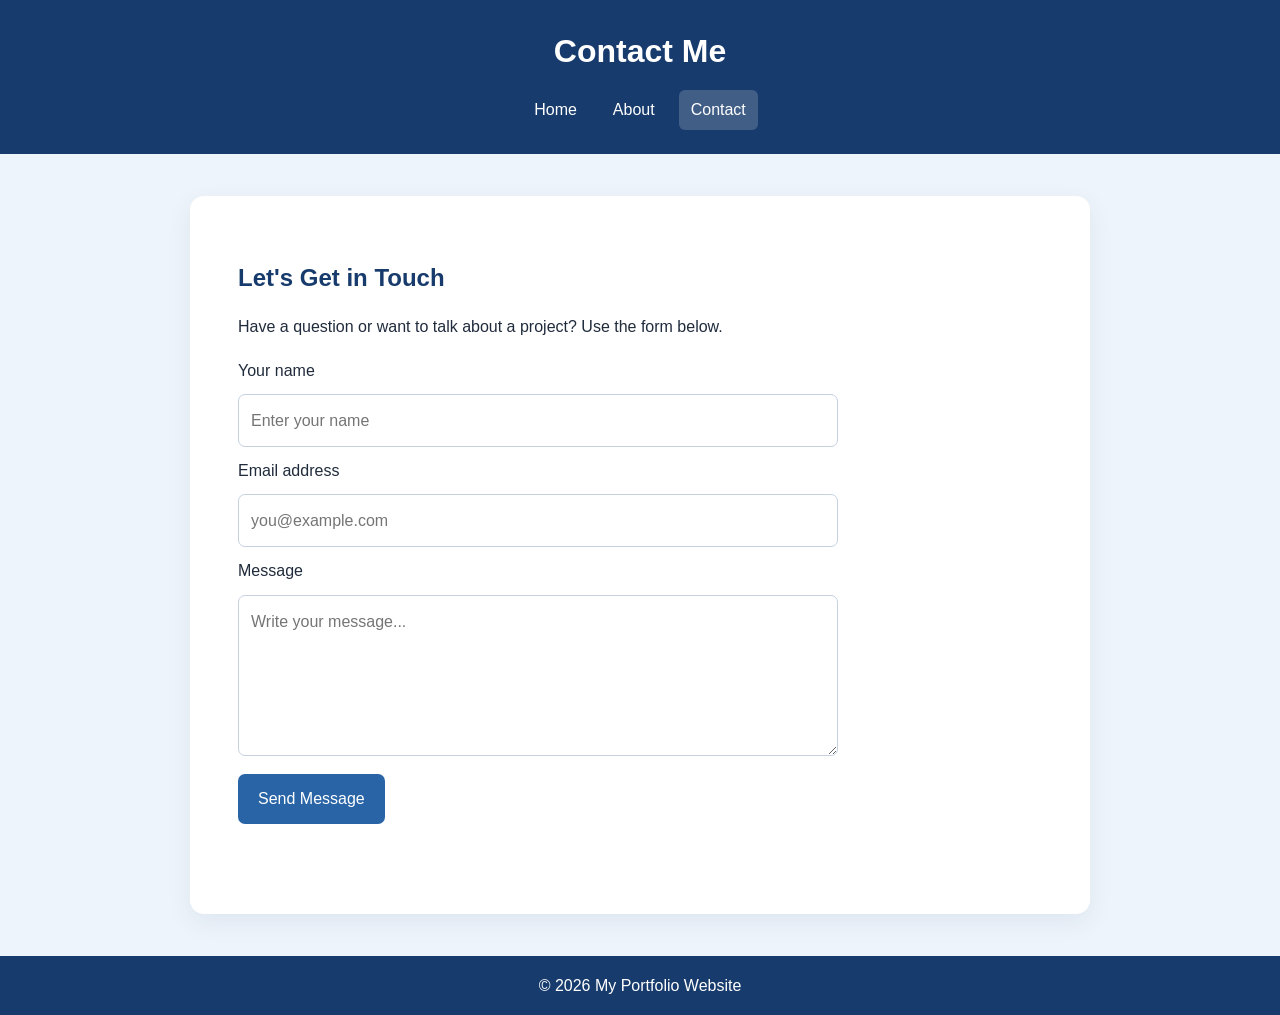
==== contact.html @ e0e66ade "Initial website setup         My personal portfolio website for a web development assignment." ====
<!DOCTYPE html>
<html lang="en">
<head>
  <meta charset="UTF-8">
  <meta name="viewport" content="width=device-width, initial-scale=1.0">
  <title>My Portfolio | Contact</title>
  <link rel="stylesheet" href="style.css">
</head>
<body>
  <header>
    <h1>Contact Me</h1>
    <nav aria-label="Main navigation">
      <a href="index.html">Home</a>
      <a href="about.html">About</a>
      <a href="contact.html" aria-current="page">Contact</a>
    </nav>
  </header>

  <main class="content">
    <h2>Let's Get in Touch</h2>
    <p>Have a question or want to talk about a project? Use the form below.</p>
    <form action="#" method="get" onsubmit="event.preventDefault(); document.getElementById('form-message').textContent='Thanks! This sample form is for demonstration and does not send messages yet.';">
      <label for="name">Your name</label>
      <input id="name" name="name" type="text" placeholder="Enter your name" required>

      <label for="email">Email address</label>
      <input id="email" name="email" type="email" placeholder="you@example.com" required>

      <label for="message">Message</label>
      <textarea id="message" name="message" rows="5" placeholder="Write your message..." required></textarea>

      <button class="button" type="submit">Send Message</button>
      <p id="form-message" role="status" aria-live="polite"></p>
    </form>
  </main>

  <footer><p>&copy; 2026 My Portfolio Website</p></footer>
</body>
</html>
---- style.css ----
* {
  box-sizing: border-box;
}

:root {
  --navy: #173b6c;
  --blue: #2864a6;
  --pale: #eef4fb;
  --text: #202b3c;
}

body {
  margin: 0;
  font-family: Arial, Helvetica, sans-serif;
  line-height: 1.7;
  color: var(--text);
  background: var(--pale);
}

header {
  padding: 24px 16px;
  text-align: center;
  color: white;
  background: var(--navy);
}

header h1 {
  margin: 0 0 12px;
}

nav {
  display: flex;
  justify-content: center;
  flex-wrap: wrap;
  gap: 12px;
}

nav a {
  color: white;
  text-decoration: none;
  padding: 6px 12px;
  border-radius: 6px;
}

nav a:hover,
nav a[aria-current="page"] {
  background: rgba(255, 255, 255, 0.18);
}

.hero,
.content {
  width: min(900px, calc(100% - 32px));
  margin: 42px auto;
  padding: clamp(24px, 5vw, 48px);
  background: white;
  border-radius: 14px;
  box-shadow: 0 8px 24px rgba(23, 59, 108, 0.08);
}

.hero {
  text-align: center;
  padding-top: 64px;
  padding-bottom: 64px;
}

.eyebrow {
  color: var(--blue);
  font-size: 0.8rem;
  font-weight: bold;
  letter-spacing: 0.12em;
}

h2 {
  line-height: 1.25;
  color: var(--navy);
}

.hero h2 {
  max-width: 650px;
  margin: 12px auto;
  font-size: clamp(2rem, 5vw, 3.2rem);
}

.hero p:not(.eyebrow) {
  max-width: 620px;
  margin: 18px auto 26px;
}

.button {
  display: inline-block;
  border: 0;
  border-radius: 7px;
  padding: 11px 20px;
  color: white;
  background: var(--blue);
  text-decoration: none;
  font: inherit;
  cursor: pointer;
}

.button:hover {
  background: var(--navy);
}

form {
  display: grid;
  gap: 10px;
  max-width: 600px;
}

input,
textarea {
  width: 100%;
  padding: 12px;
  border: 1px solid #c5d1e0;
  border-radius: 7px;
  font: inherit;
}

textarea {
  resize: vertical;
}

form .button {
  justify-self: start;
  margin-top: 8px;
}

footer {
  padding: 16px;
  text-align: center;
  color: white;
  background: var(--navy);
}

footer p {
  margin: 0;
}
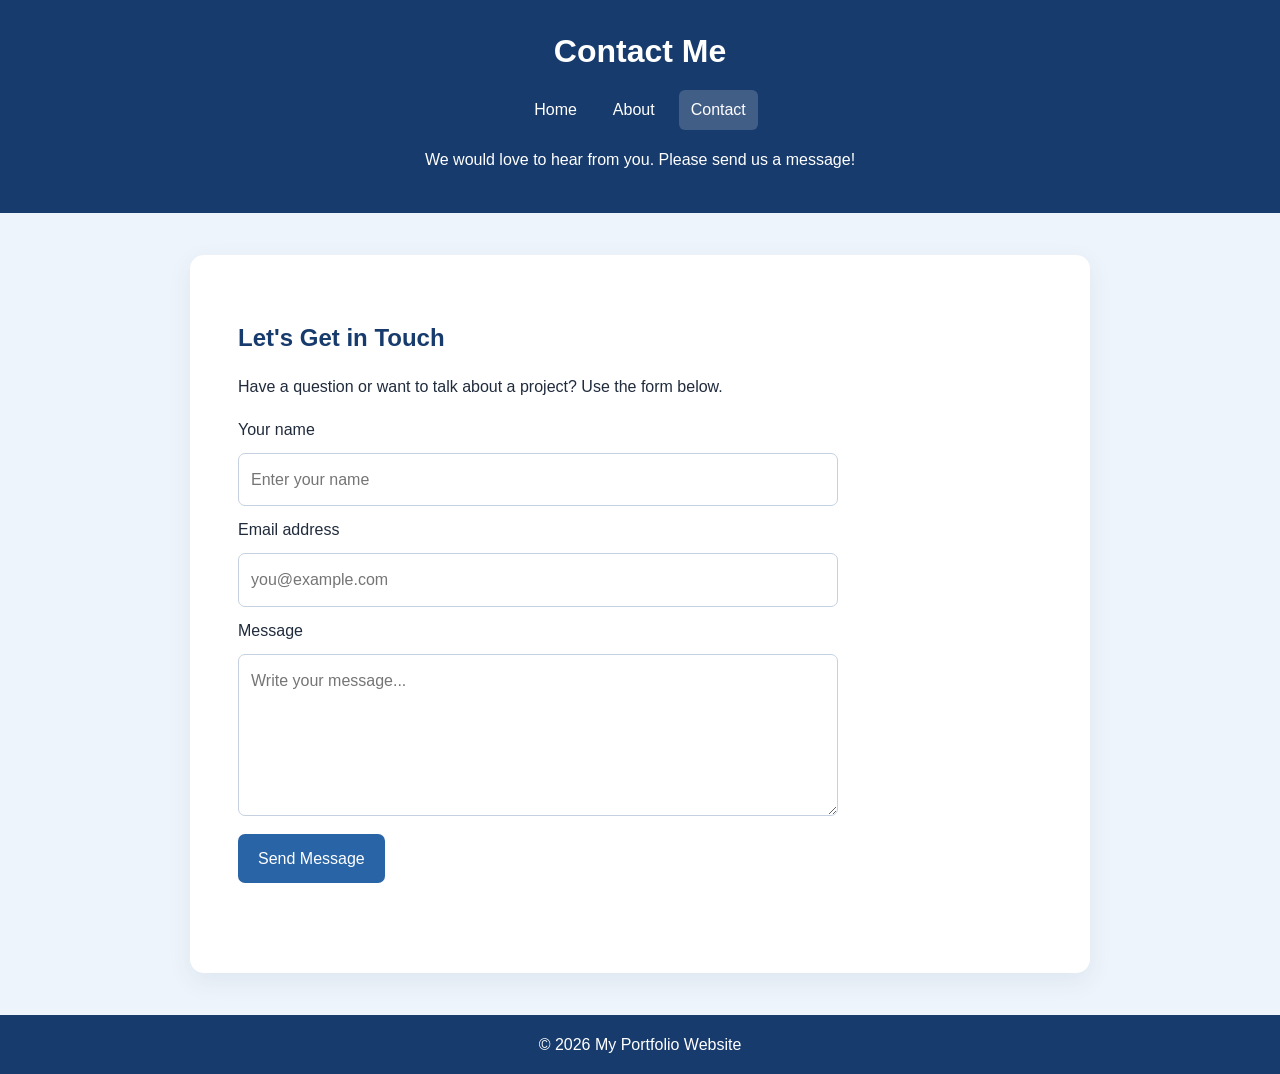
==== commit e52c531c: "Update contact.html Update contact page" ====
--- a/contact.html
+++ b/contact.html
@@ -14,6 +14,7 @@
       <a href="about.html">About</a>
       <a href="contact.html" aria-current="page">Contact</a>
     </nav>
+  <p>We would love to hear from you. Please send us a message!</p>
   </header>
 
   <main class="content">
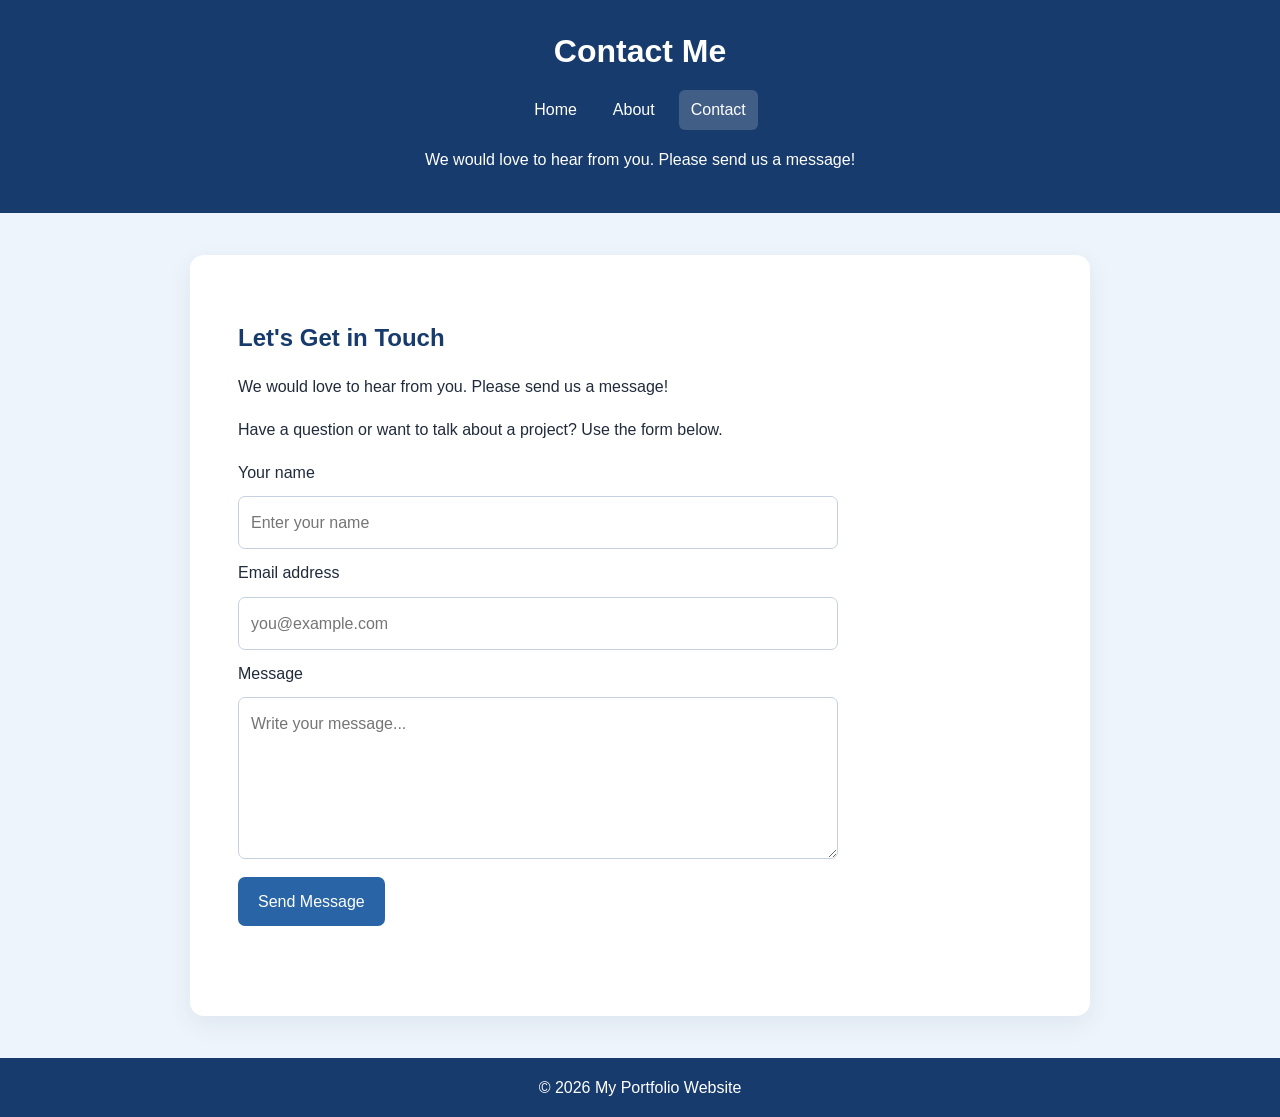
==== commit 3810565c: "Update contact.html Update contact page" ====
--- a/contact.html
+++ b/contact.html
@@ -19,6 +19,7 @@
 
   <main class="content">
     <h2>Let's Get in Touch</h2>
+    <p>We would love to hear from you. Please send us a message!</p>
     <p>Have a question or want to talk about a project? Use the form below.</p>
     <form action="#" method="get" onsubmit="event.preventDefault(); document.getElementById('form-message').textContent='Thanks! This sample form is for demonstration and does not send messages yet.';">
       <label for="name">Your name</label>
